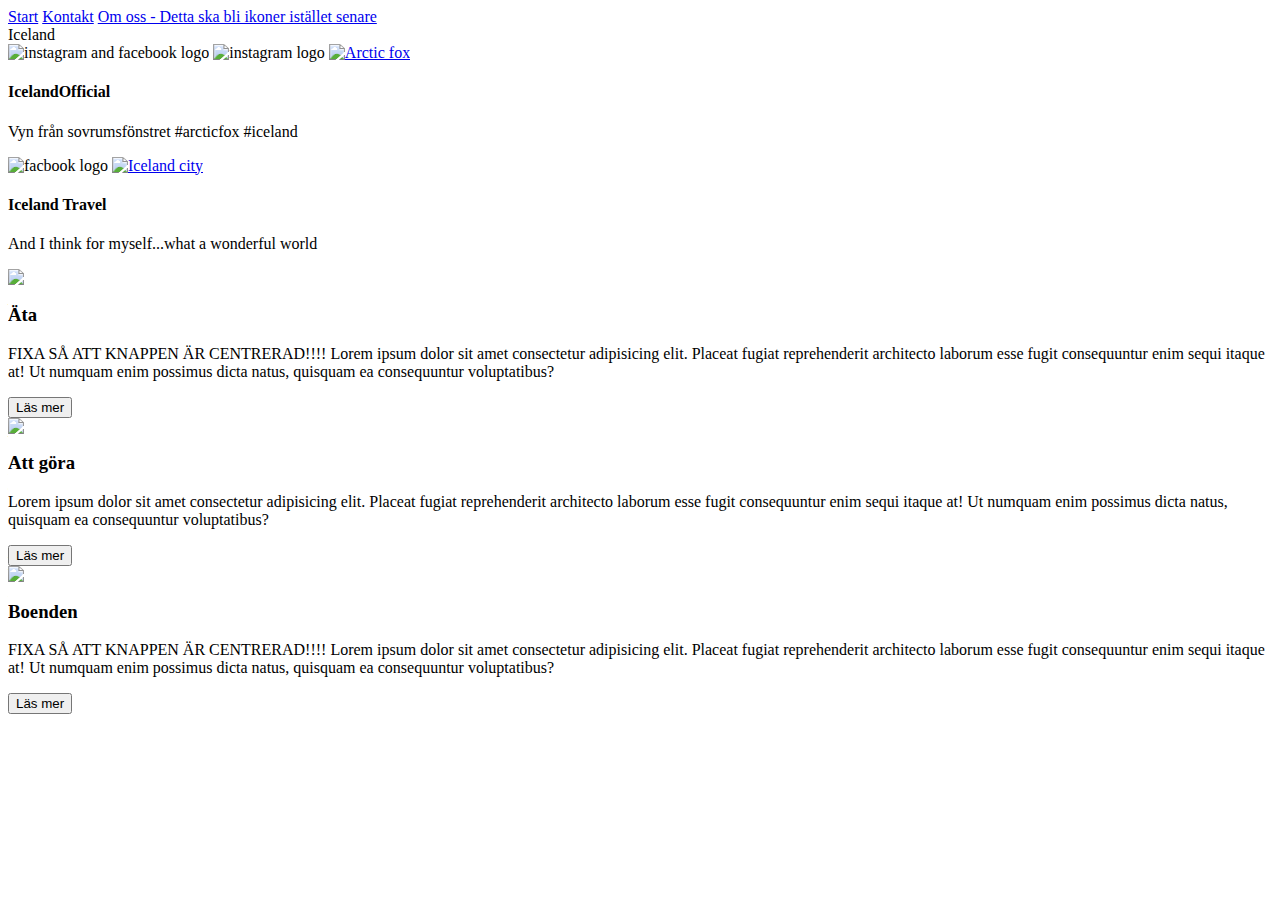
==== index.html @ 6c323363 "Add files via upload" ====
<html>

<head>
  <title>Iceland</title>
  <link rel="stylesheet" type="text/css" href="styles/style.css" />
  </div>
</head>

<body>

  
  <div class="topnav">
    <a class="active" href="#home">Start</a>
    <a href="#contact">Kontakt</a>
    <a href="#about">Om oss - Detta ska bli ikoner istället senare</a>
  </div>
  <div class="imageContainer">
    <div class="textInImage">
    <div class="headerimage "></div>
    <div class="headertext">Iceland</div>
    </div>
  </div>

  <div class="start">
  <div class="socialmediasContainer">
    <div class=" fbPic1">
      <img src="images/logos.jpg" id="logos" alt="instagram and facebook logo">
      <img src="images/instagramlogo.png" alt="instagram logo">
      <a href="https://www.instagram.com/explore/tags/iceland/">
        <img src="images/sidepic.jpg" alt="Arctic fox">
      </a>
      <h4>IcelandOfficial</h3>
        <p class="caption">Vyn från sovrumsfönstret #arcticfox #iceland </p>
        <img src="images/facebooklogo.jpg" alt="facbook logo">
        <a href="https://www.facebook.com/IcelandTravelTourOperator">
          <img src="images/city.jpg" id="city" alt="Iceland city">
        </a>
        <h4>Iceland Travel</h4>
        <p>And I think for myself...what a wonderful world</p>
    </div>
  </div>
      <div class="menus">
        <div class="eatContainer">

        <img src="images/food3.jpg" id="pic1">
        <h3>Äta</h3>
        <p> FIXA SÅ ATT KNAPPEN ÄR CENTRERAD!!!!    Lorem ipsum dolor sit amet consectetur adipisicing elit. Placeat fugiat reprehenderit architecto laborum esse fugit consequuntur enim sequi itaque at! Ut numquam enim possimus dicta natus, quisquam ea consequuntur voluptatibus?</p>
      <a href="eat.html"><button class="btn">Läs mer</button></a>

      </div>
      <div class="todoContainer">
      
        <img src="images/val.jpg" id="pic1">
        <h3>Att göra</h3>
        <p>Lorem ipsum dolor sit amet consectetur adipisicing elit. Placeat fugiat reprehenderit architecto laborum esse fugit
          consequuntur enim sequi itaque at! Ut numquam enim possimus dicta natus, quisquam ea consequuntur voluptatibus?</p>
      <a href="todo.html"><button class="btn">Läs mer</button></a>

      </div>
      <div class="liveContainer">
      
        <img src="images/hotel.jpg" id="pic1">
        <h3>Boenden</h3>
        <p> FIXA SÅ ATT KNAPPEN ÄR CENTRERAD!!!! Lorem ipsum dolor sit amet consectetur adipisicing elit. Placeat fugiat
          reprehenderit architecto laborum esse fugit consequuntur enim sequi itaque at! Ut numquam enim possimus dicta natus,
          quisquam ea consequuntur voluptatibus?</p>
        <a href="live.html"><button class="btn">Läs mer</button></a>
      
      </div>
      </div>
      <!-- <img src="images/bada.jpg" id="pic1">
      <img src="images/sidepic3.jpg" id="pic2">
      <img src="images/city.jpg" id="pic3"> -->
  </div>
  <footer>
  </footer>
</body>

</html>
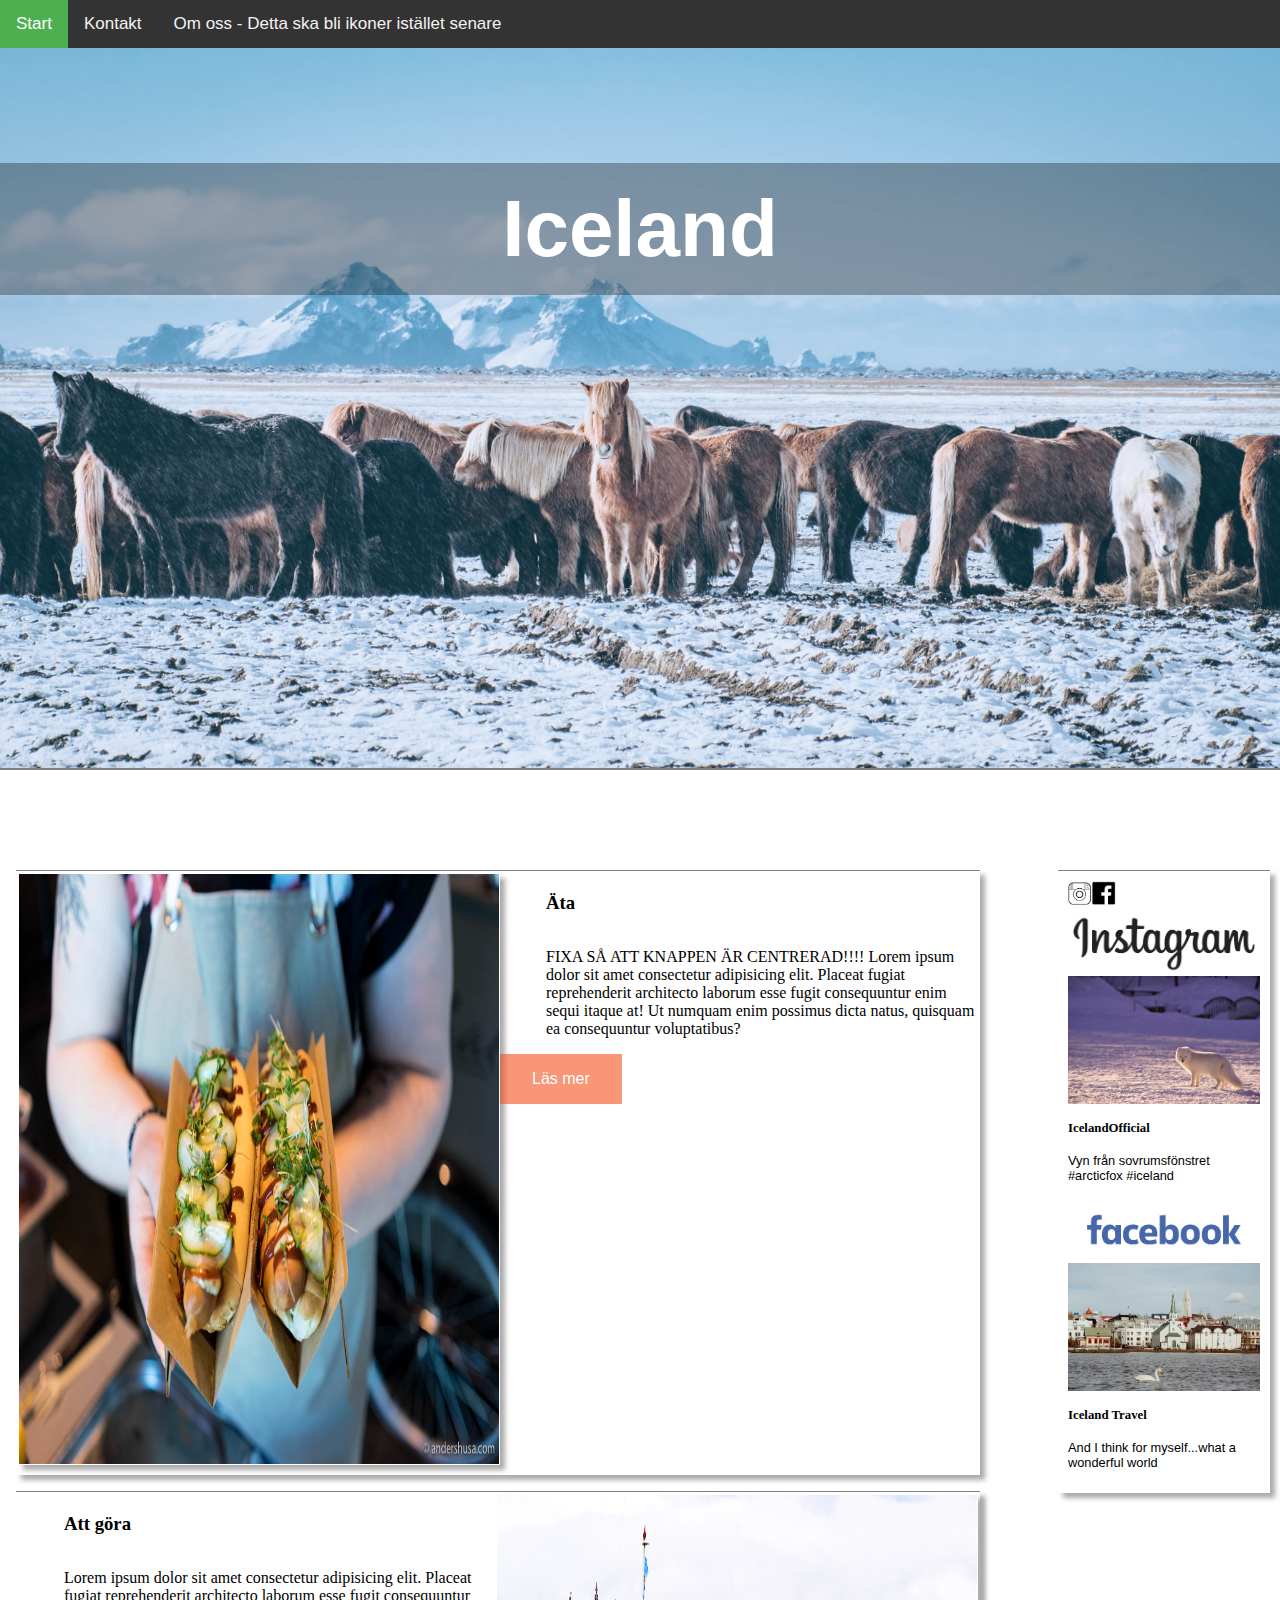
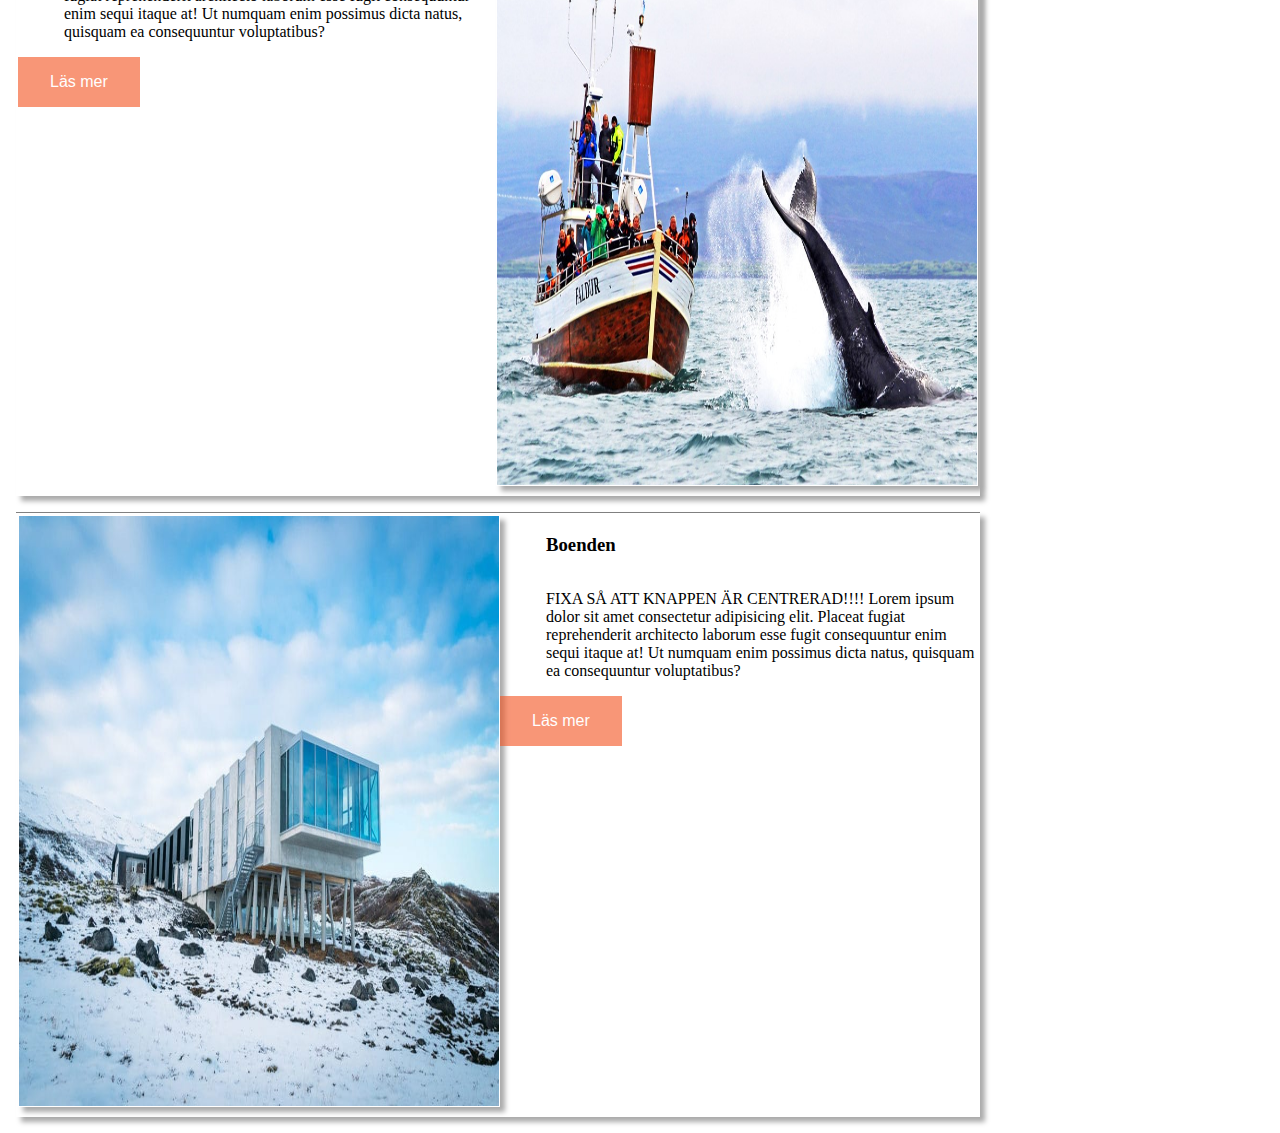
==== commit 044fc8ad: "Add files via upload" ====
--- a/index.html
+++ b/index.html
@@ -3,6 +3,11 @@
 <head>
   <title>Iceland</title>
   <link rel="stylesheet" type="text/css" href="styles/style.css" />
+  <link rel="stylesheet" href="C:\Users\carin\Documents\Bootstrap\css\Bootstrap.css" />
+  <script src="C:\Users\carin\Documents\Bootstrap\js\jquery.js"></script>
+  <script src="C:\Users\carin\Documents\Bootstrap\js\bootstrap.js"></script>
+  <link rel="stylesheet"href="jquery.js"/>
+
   </div>
 </head>
 
@@ -11,7 +16,7 @@
   
   <div class="topnav">
     <a class="active" href="#home">Start</a>
-    <a href="#contact">Kontakt</a>
+    <a href="contact.html">Kontakt</a>
     <a href="#about">Om oss - Detta ska bli ikoner istället senare</a>
   </div>
   <div class="imageContainer">
@@ -25,13 +30,13 @@
   <div class="socialmediasContainer">
     <div class=" fbPic1">
       <img src="images/logos.jpg" id="logos" alt="instagram and facebook logo">
-      <img src="images/instagramlogo.png" alt="instagram logo">
+      <a href="https://www.instagram.com/explore/tags/iceland/"><img src="images/instagramlogo.png" alt="instagram logo"/></a>
       <a href="https://www.instagram.com/explore/tags/iceland/">
-        <img src="images/sidepic.jpg" alt="Arctic fox">
+        <img src="images/sidepic.jpg" alt="Arctic fox"/>
       </a>
       <h4>IcelandOfficial</h3>
         <p class="caption">Vyn från sovrumsfönstret #arcticfox #iceland </p>
-        <img src="images/facebooklogo.jpg" alt="facbook logo">
+        <a href="https://www.facebook.com/IcelandTravelTourOperator"><img src="images/facebooklogo.jpg" alt="facbook logo"/></a></h4>
         <a href="https://www.facebook.com/IcelandTravelTourOperator">
           <img src="images/city.jpg" id="city" alt="Iceland city">
         </a>
--- a/styles/style.css
+++ b/styles/style.css
@@ -0,0 +1,180 @@
+body {
+  margin: 0px;
+}.topnav {
+  font-family: Arial, Helvetica, sans-serif;
+  background-color: #333;
+  overflow: hidden;
+}
+.topnav a {
+  float: left;
+  color: #f2f2f2;
+  text-align: center;
+  padding: 14px 16px;
+  text-decoration: none;
+  font-size: 17px;
+}
+.topnav a:hover {
+  background-color: #ddd;
+  color: black;
+}
+.topnav a.active {
+  background-color: #4caf50;
+  color: white;
+}
+.headerimage {
+  height: 80%;
+  border-bottom: 2px solid grey;
+  background-image: url(../images/header.jpg);
+  background-position: center;
+  background-repeat: no-repeat;
+  background-size: cover;
+}
+.imageContainer {
+  position: relative;
+}
+.headertext {
+  font-family: Arial, Helvetica, sans-serif;
+  background-color: rgb(0, 0, 0); /* Fallback color */
+  background-color: rgba(0, 0, 0, 0.3); /* Black w/opacity/see-through */
+  color: white;
+  font-weight: bold;
+  font-size: 80px;
+  position: absolute;
+  top: 25%;
+  left: 50%;
+  transform: translate(-50%, -50%);
+  z-index: 2;
+  width: 100%;
+  padding-top: 20px;
+  padding-bottom: 20px;
+  text-align: center;
+}
+
+.socialmediasContainer {
+  border-top: 1px solid grey;
+  font-family: Arial, Helvetica, sans-serif;
+  font-size: 1vw;
+  position: relative;
+  width: 15%;
+  float: right;
+  padding: 10px;
+  margin-top: 50px;
+  margin-right: 10px;
+  padding: 10px 10px 10px 10px;
+  background-color: white;
+  box-shadow: 5px 5px 5px #aaaaaa;
+}
+.socialmediasContainer h4 {
+  font-family: "Cinzel Decorative";
+}
+
+.fbPic1 {
+  float: right;
+}
+.socialmediasContainer img {
+  width: 100%;
+}
+#logos {
+  width: 25%;
+}
+.menus {
+  width: 100%;
+  padding-top: 50px;
+  margin-top: 50px;
+  position: relative;
+}
+.menus h3{
+  float: right;
+  width: 45%;
+  word-wrap: break-word;
+}
+.btn {
+  background-color: #f4511e;
+  border: none;
+  color: white;
+  padding: 16px 32px;
+  text-align: center;
+  font-size: 16px;
+  opacity: 0.6;
+  transition: 0.3s;
+}
+
+.btn:hover {opacity: 1}
+
+.eatContainer {
+    border-top: 1px solid grey;
+  display: flex;
+  justify-content: center;
+  float: left;
+  width: 75%;
+  height: 600px;
+  margin: 0 1em 1em 1em;
+  display: block;
+  padding: 2px;
+  box-shadow: 5px 5px 5px #aaaaaa;
+  color: black;
+}
+.eatContainer img {
+  width: 50%;
+  height: 590px;
+  float: left;
+  border: 1px solid #fff;
+  box-shadow: 5px 5px 5px #aaaaaa;
+}
+.eatContainer p {
+  float: right;
+  width: 45%;
+  word-wrap: break-word;
+}
+.todoContainer {
+    border-top: 1px solid grey;
+
+  display: flex;
+  justify-content: center;
+  float: left;
+  width: 75%;
+  height: 600px;
+  margin: 0 1em 1em 1em;
+  display: block;
+  padding: 2px;
+  box-shadow: 5px 5px 5px #aaaaaa;
+  color: black;
+}
+.todoContainer img {
+  width: 50%;
+  height: 590px;
+  float: right;
+  border: 1px solid #fff;
+  box-shadow: 5px 5px 5px #aaaaaa;
+}
+.todoContainer p {
+  float: right;
+  width: 45%;
+  word-wrap: break-word;
+}
+.liveContainer {
+    border-top: 1px solid grey;
+
+  display: flex;
+  justify-content: center;
+  float: left;
+  width: 75%;
+  height: 600px;
+  margin: 0 1em 1em 1em;
+  display: block;
+  padding: 2px;
+  box-shadow: 5px 5px 5px #aaaaaa;
+  color: black;
+}
+.liveContainer img {
+  width: 50%;
+  height: 590px;
+  float: left;
+  border: 1px solid #fff;
+  box-shadow: 5px 5px 5px #aaaaaa;
+}
+.liveContainer p {
+  float: right;
+  width: 45%;
+  word-wrap: break-word;
+}
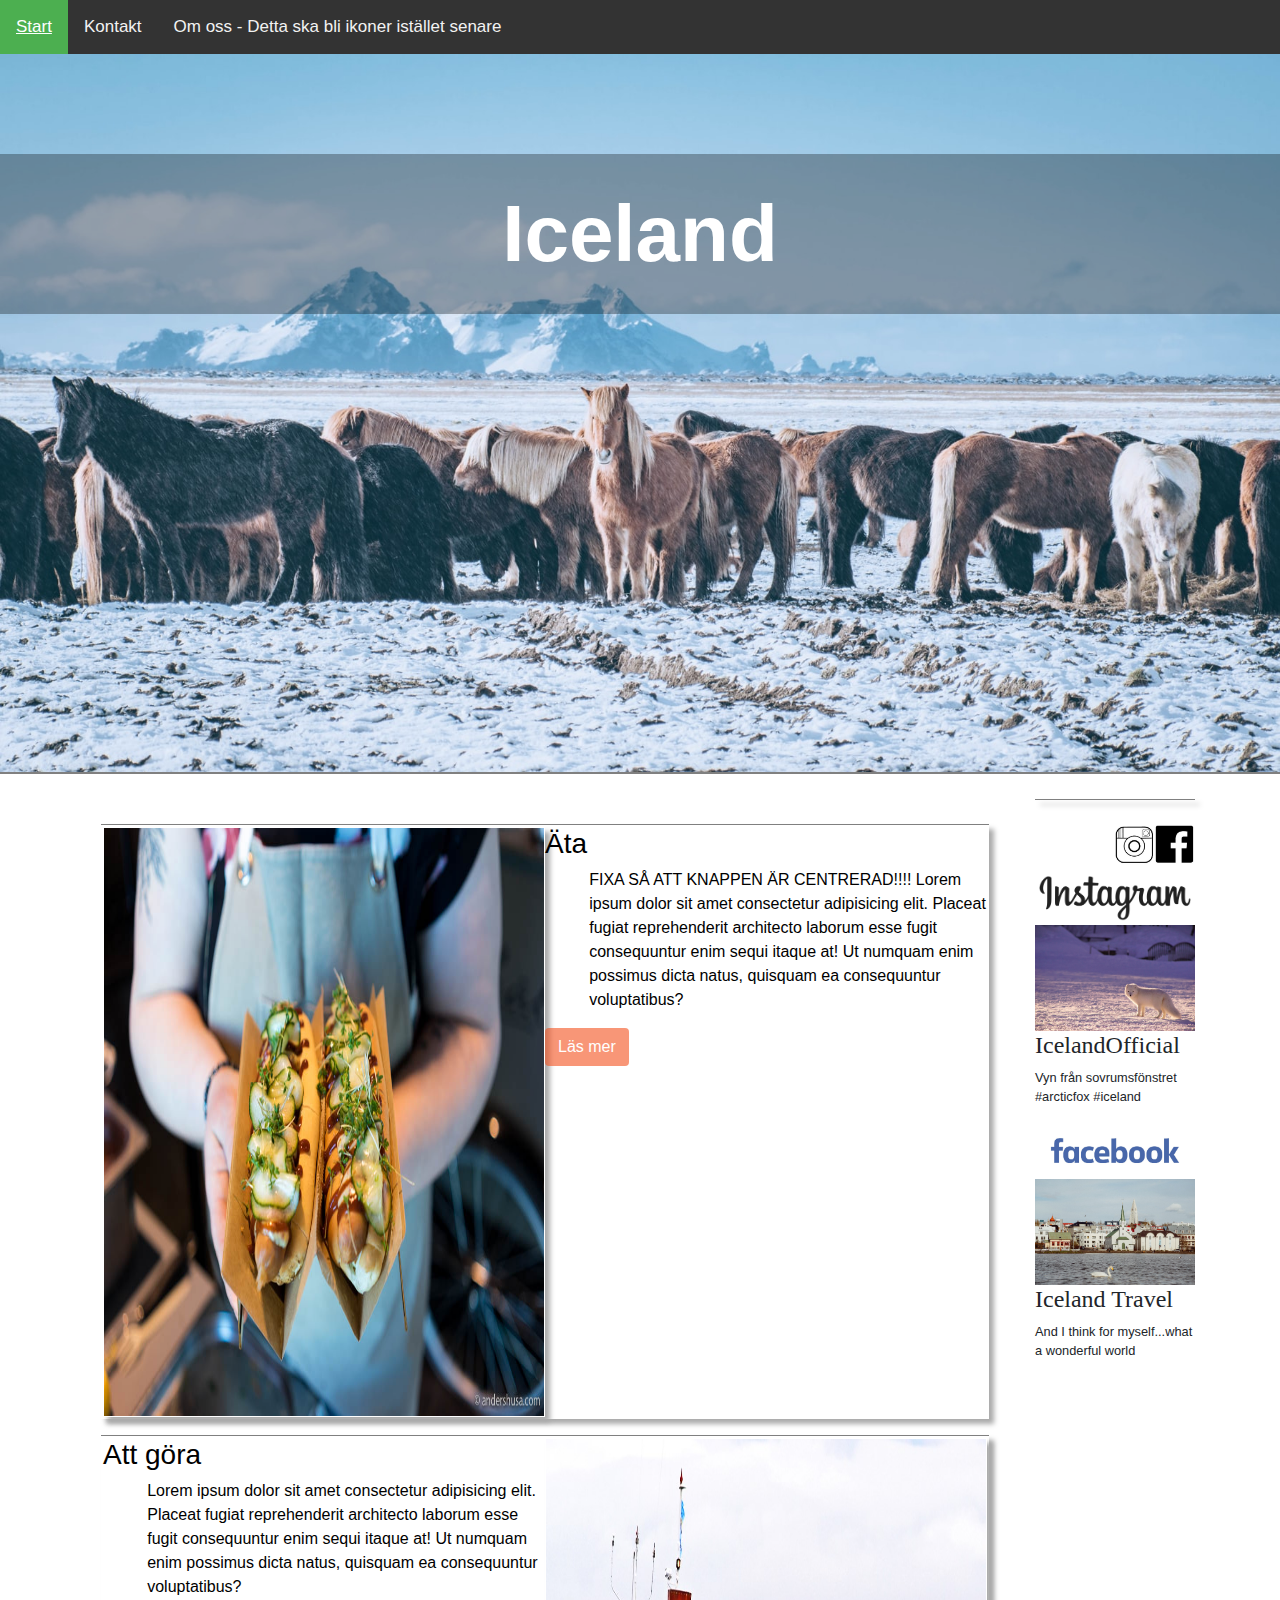
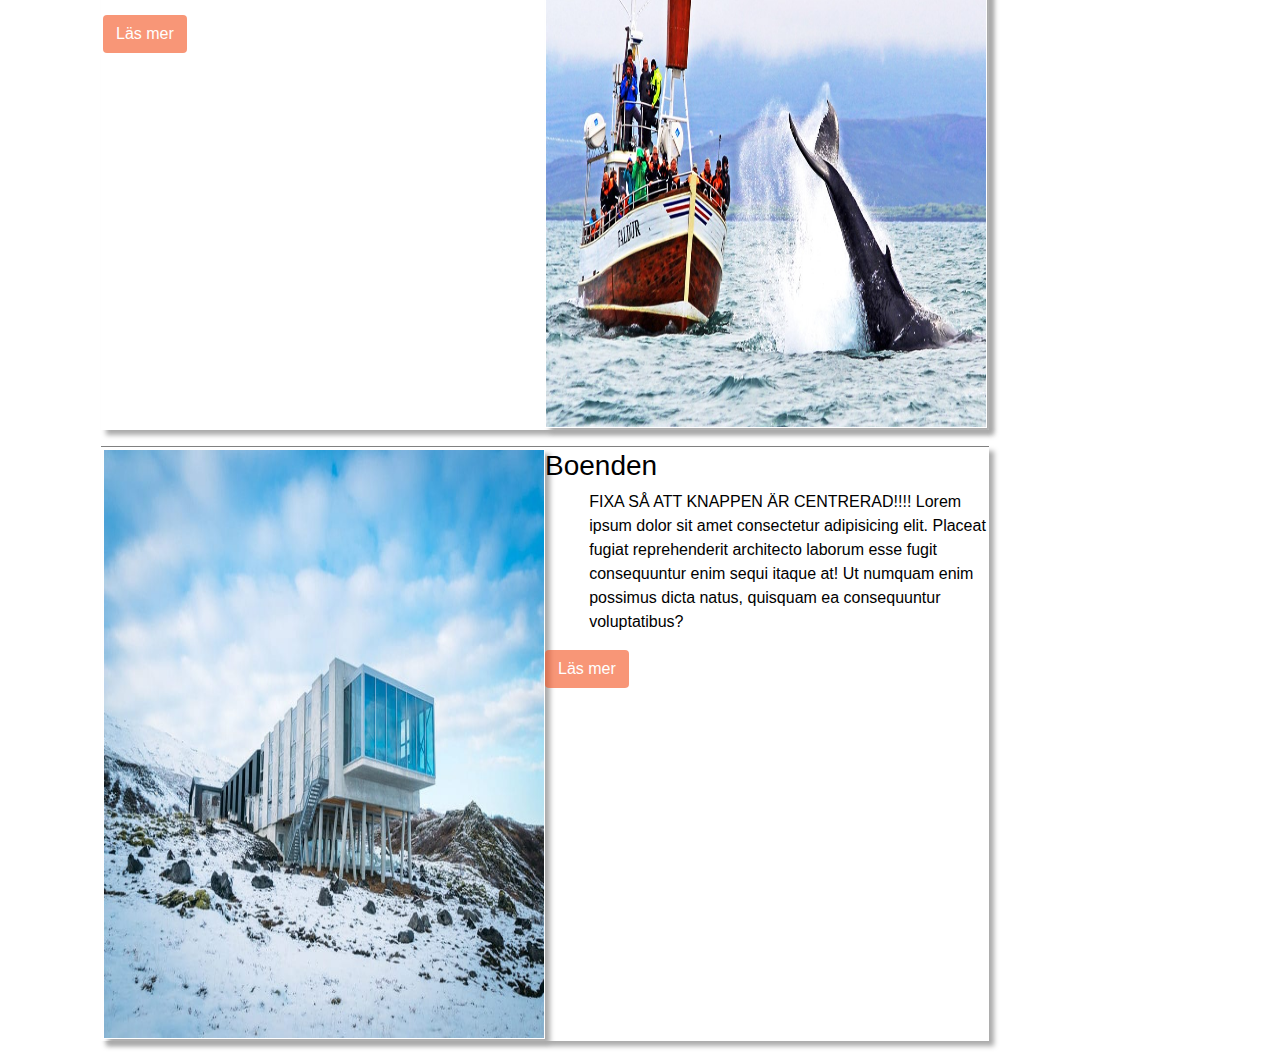
==== commit 0f2377c8: "Add files via upload" ====
--- a/index.html
+++ b/index.html
@@ -2,18 +2,19 @@
 
 <head>
   <title>Iceland</title>
+  <link rel="stylesheet" type="text/css" href="test.css" />
   <link rel="stylesheet" type="text/css" href="styles/style.css" />
-  <link rel="stylesheet" href="C:\Users\carin\Documents\Bootstrap\css\Bootstrap.css" />
-  <script src="C:\Users\carin\Documents\Bootstrap\js\jquery.js"></script>
-  <script src="C:\Users\carin\Documents\Bootstrap\js\bootstrap.js"></script>
-  <link rel="stylesheet"href="jquery.js"/>
+  <link href="//maxcdn.bootstrapcdn.com/bootstrap/4.1.1/css/bootstrap.min.css" rel="stylesheet" id="bootstrap-css" />
+  <script src="//maxcdn.bootstrapcdn.com/bootstrap/4.1.1/js/bootstrap.min.js"></script>
+  <script src="https://ajax.googleapis.com/ajax/libs/jquery/3.4.1/jquery.min.js"></script>
 
+<script src="jquery.js"></script>
   </div>
 </head>
 
 <body>
 
-  
+
   <div class="topnav">
     <a class="active" href="#home">Start</a>
     <a href="contact.html">Kontakt</a>
@@ -21,64 +22,79 @@
   </div>
   <div class="imageContainer">
     <div class="textInImage">
-    <div class="headerimage "></div>
-    <div class="headertext">Iceland</div>
+      <div class="headerimage "></div>
+      <div class="headertext">Iceland</div>
     </div>
   </div>
 
   <div class="start">
-  <div class="socialmediasContainer">
-    <div class=" fbPic1">
-      <img src="images/logos.jpg" id="logos" alt="instagram and facebook logo">
-      <a href="https://www.instagram.com/explore/tags/iceland/"><img src="images/instagramlogo.png" alt="instagram logo"/></a>
-      <a href="https://www.instagram.com/explore/tags/iceland/">
-        <img src="images/sidepic.jpg" alt="Arctic fox"/>
-      </a>
-      <h4>IcelandOfficial</h3>
-        <p class="caption">Vyn från sovrumsfönstret #arcticfox #iceland </p>
-        <a href="https://www.facebook.com/IcelandTravelTourOperator"><img src="images/facebooklogo.jpg" alt="facbook logo"/></a></h4>
-        <a href="https://www.facebook.com/IcelandTravelTourOperator">
-          <img src="images/city.jpg" id="city" alt="Iceland city">
-        </a>
-        <h4>Iceland Travel</h4>
-        <p>And I think for myself...what a wonderful world</p>
-    </div>
-  </div>
-      <div class="menus">
-        <div class="eatContainer">
+    <div class="container">
+      <div class=row>
+        <div class="col-xl-10">
+          <div class="menus">
+            <div class="eatContainer">
 
-        <img src="images/food3.jpg" id="pic1">
-        <h3>Äta</h3>
-        <p> FIXA SÅ ATT KNAPPEN ÄR CENTRERAD!!!!    Lorem ipsum dolor sit amet consectetur adipisicing elit. Placeat fugiat reprehenderit architecto laborum esse fugit consequuntur enim sequi itaque at! Ut numquam enim possimus dicta natus, quisquam ea consequuntur voluptatibus?</p>
-      <a href="eat.html"><button class="btn">Läs mer</button></a>
+              <img src="images/food3.jpg" id="pic1">
+              <h3>Äta</h3>
+              <p> FIXA SÅ ATT KNAPPEN ÄR CENTRERAD!!!! Lorem ipsum dolor sit amet consectetur adipisicing elit.
+                Placeat fugiat reprehenderit architecto laborum esse fugit consequuntur enim sequi itaque at! Ut
+                numquam enim possimus dicta natus, quisquam ea consequuntur voluptatibus?</p>
+              <a href="eat.html"><button class="btn">Läs mer</button></a>
 
+            </div>
+            <div class="todoContainer">
+
+              <img src="images/val.jpg" id="pic1">
+              <h3>Att göra</h3>
+              <p>Lorem ipsum dolor sit amet consectetur adipisicing elit. Placeat fugiat reprehenderit architecto
+                laborum esse fugit
+                consequuntur enim sequi itaque at! Ut numquam enim possimus dicta natus, quisquam ea consequuntur
+                voluptatibus?</p>
+              <a href="todo.html"><button class="btn">Läs mer</button></a>
+
+            </div>
+            <div class="liveContainer">
+
+              <img src="images/hotel.jpg" id="pic1">
+              <h3>Boenden</h3>
+              <p> FIXA SÅ ATT KNAPPEN ÄR CENTRERAD!!!! Lorem ipsum dolor sit amet consectetur adipisicing elit.
+                Placeat fugiat
+                reprehenderit architecto laborum esse fugit consequuntur enim sequi itaque at! Ut numquam enim
+                possimus dicta natus,
+                quisquam ea consequuntur voluptatibus?</p>
+              <a href="live.html"><button class="btn">Läs mer</button></a>
+            </div>
+          </div>
+        </div>
+        <div class="col-xl-2" id="logos">
+
+          <img src="images/logos.jpg" id="logos" alt="instagram and facebook logo">
+
+          <div class="socialmediasContainer">
+            <div class=" fbPic1">
+
+              <a href="https://www.instagram.com/explore/tags/iceland/"><img src="images/instagramlogo.png"
+                  alt="instagram logo" /></a>
+              <a href="https://www.instagram.com/explore/tags/iceland/">
+                <img src="images/sidepic.jpg" alt="Arctic fox" />
+              </a>
+              <h4>IcelandOfficial</h3>
+                <p class="caption">Vyn från sovrumsfönstret #arcticfox #iceland </p>
+                <a href="https://www.facebook.com/IcelandTravelTourOperator"><img src="images/facebooklogo.jpg"
+                    alt="facbook logo" /></a>
+              </h4>
+              <a href="https://www.facebook.com/IcelandTravelTourOperator">
+                <img src="images/city.jpg" id="city" alt="Iceland city">
+              </a>
+              <h4>Iceland Travel</h4>
+              <p>And I think for myself...what a wonderful world</p>
+            </div>
+          </div>
+
+        </div>
       </div>
-      <div class="todoContainer">
-      
-        <img src="images/val.jpg" id="pic1">
-        <h3>Att göra</h3>
-        <p>Lorem ipsum dolor sit amet consectetur adipisicing elit. Placeat fugiat reprehenderit architecto laborum esse fugit
-          consequuntur enim sequi itaque at! Ut numquam enim possimus dicta natus, quisquam ea consequuntur voluptatibus?</p>
-      <a href="todo.html"><button class="btn">Läs mer</button></a>
-
-      </div>
-      <div class="liveContainer">
-      
-        <img src="images/hotel.jpg" id="pic1">
-        <h3>Boenden</h3>
-        <p> FIXA SÅ ATT KNAPPEN ÄR CENTRERAD!!!! Lorem ipsum dolor sit amet consectetur adipisicing elit. Placeat fugiat
-          reprehenderit architecto laborum esse fugit consequuntur enim sequi itaque at! Ut numquam enim possimus dicta natus,
-          quisquam ea consequuntur voluptatibus?</p>
-        <a href="live.html"><button class="btn">Läs mer</button></a>
-      
-      </div>
-      </div>
-      <!-- <img src="images/bada.jpg" id="pic1">
-      <img src="images/sidepic3.jpg" id="pic2">
-      <img src="images/city.jpg" id="pic3"> -->
-  </div>
-  <footer>
-  </footer>
+      <footer>
+      </footer>
 </body>
 
 </html>--- a/test.css
+++ b/test.css
@@ -0,0 +1,165 @@
+body {
+  margin: 0px;
+}.topnav {
+  font-family: Arial, Helvetica, sans-serif;
+  background-color: #333;
+  overflow: hidden;
+}
+.topnav a {
+  float: left;
+  color: #f2f2f2;
+  text-align: center;
+  padding: 14px 16px;
+  text-decoration: none;
+  font-size: 17px;
+}
+.topnav a:hover {
+  background-color: #ddd;
+  color: black;
+}
+.topnav a.active {
+  background-color: #4caf50;
+  color: white;
+}
+.headerimage {
+  height: 80%;
+  border-bottom: 2px solid grey;
+  background-image: url(../images/header.jpg);
+  background-position: center;
+  background-repeat: no-repeat;
+  background-size: cover;
+}
+.imageContainer {
+  position: relative;
+}
+.headertext {
+  font-family: Arial, Helvetica, sans-serif;
+  background-color: rgb(0, 0, 0); /* Fallback color */
+  background-color: rgba(0, 0, 0, 0.3); /* Black w/opacity/see-through */
+  color: white;
+  font-weight: bold;
+  font-size: 80px;
+  position: absolute;
+  top: 25%;
+  left: 50%;
+  transform: translate(-50%, -50%);
+  z-index: 2;
+  width: 100%;
+  padding-top: 20px;
+  padding-bottom: 20px;
+  text-align: center;
+}
+
+.socialmediasContainer {
+  border-top: 1px solid grey;
+  font-family: Arial, Helvetica, sans-serif;
+  font-size: 1vw;
+  background-color: white;
+  box-shadow: 5px 5px 5px #aaaaaa;
+}
+.socialmediasContainer h4 {
+  font-family: "Cinzel Decorative";
+}
+
+.fbPic1 {
+  float: right;
+}
+.socialmediasContainer img {
+  width: 100%;
+}
+#logos {
+margin-top: 25px;
+  float: right;
+  width: 50%;
+}
+.menus {
+  margin-top: 50px;
+}
+.menus h3{
+  float: center;
+  word-wrap: break-word;
+}
+.btn {
+  background-color: #f4511e;
+  border: none;
+  color: white;
+  padding: 16px 32px;
+  text-align: center;
+  font-size: 16px;
+  opacity: 0.6;
+  transition: 0.3s;
+}
+
+.btn:hover {opacity: 1}
+
+.eatContainer {
+    border-top: 1px solid grey;
+  display: flex;
+  justify-content: center;
+  float: left;
+  margin: 0 1em 1em 1em;
+  display: block;
+  padding: 2px;
+  box-shadow: 5px 5px 5px #aaaaaa;
+  color: black;
+}
+.eatContainer img {
+  width: 50%;
+  height: 590px;
+  float: left;
+  border: 1px solid #fff;
+  box-shadow: 5px 5px 5px #aaaaaa;
+}
+.eatContainer p {
+  float: right;
+  width: 45%;
+  word-wrap: break-word;
+}
+.todoContainer {
+    border-top: 1px solid grey;
+
+  display: flex;
+  justify-content: center;
+  float: left;
+  margin: 0 1em 1em 1em;
+  display: block;
+  padding: 2px;
+  box-shadow: 5px 5px 5px #aaaaaa;
+  color: black;
+}
+.todoContainer img {
+  width: 50%;
+  height: 590px;
+  float: right;
+  border: 1px solid #fff;
+  box-shadow: 5px 5px 5px #aaaaaa;
+}
+.todoContainer p {
+  float: right;
+  width: 45%;
+  word-wrap: break-word;
+}
+.liveContainer {
+    border-top: 1px solid grey;
+
+  display: flex;
+  justify-content: center;
+  float: left;
+  margin: 0 1em 1em 1em;
+  display: block;
+  padding: 2px;
+  box-shadow: 5px 5px 5px #aaaaaa;
+  color: black;
+}
+.liveContainer img {
+  width: 50%;
+  height: 590px;
+  float: left;
+  border: 1px solid #fff;
+  box-shadow: 5px 5px 5px #aaaaaa;
+}
+.liveContainer p {
+  float: right;
+  width: 45%;
+  word-wrap: break-word;
+}
--- a/styles/style.css
+++ b/styles/style.css
@@ -54,13 +54,6 @@
   border-top: 1px solid grey;
   font-family: Arial, Helvetica, sans-serif;
   font-size: 1vw;
-  position: relative;
-  width: 15%;
-  float: right;
-  padding: 10px;
-  margin-top: 50px;
-  margin-right: 10px;
-  padding: 10px 10px 10px 10px;
   background-color: white;
   box-shadow: 5px 5px 5px #aaaaaa;
 }
@@ -75,17 +68,15 @@
   width: 100%;
 }
 #logos {
-  width: 25%;
+margin-top: 25px;
+  float: right;
+  width: 50%;
 }
 .menus {
-  width: 100%;
-  padding-top: 50px;
   margin-top: 50px;
-  position: relative;
 }
 .menus h3{
-  float: right;
-  width: 45%;
+  float: center;
   word-wrap: break-word;
 }
 .btn {
@@ -106,8 +97,6 @@
   display: flex;
   justify-content: center;
   float: left;
-  width: 75%;
-  height: 600px;
   margin: 0 1em 1em 1em;
   display: block;
   padding: 2px;
@@ -132,8 +121,6 @@
   display: flex;
   justify-content: center;
   float: left;
-  width: 75%;
-  height: 600px;
   margin: 0 1em 1em 1em;
   display: block;
   padding: 2px;
@@ -158,8 +145,6 @@
   display: flex;
   justify-content: center;
   float: left;
-  width: 75%;
-  height: 600px;
   margin: 0 1em 1em 1em;
   display: block;
   padding: 2px;
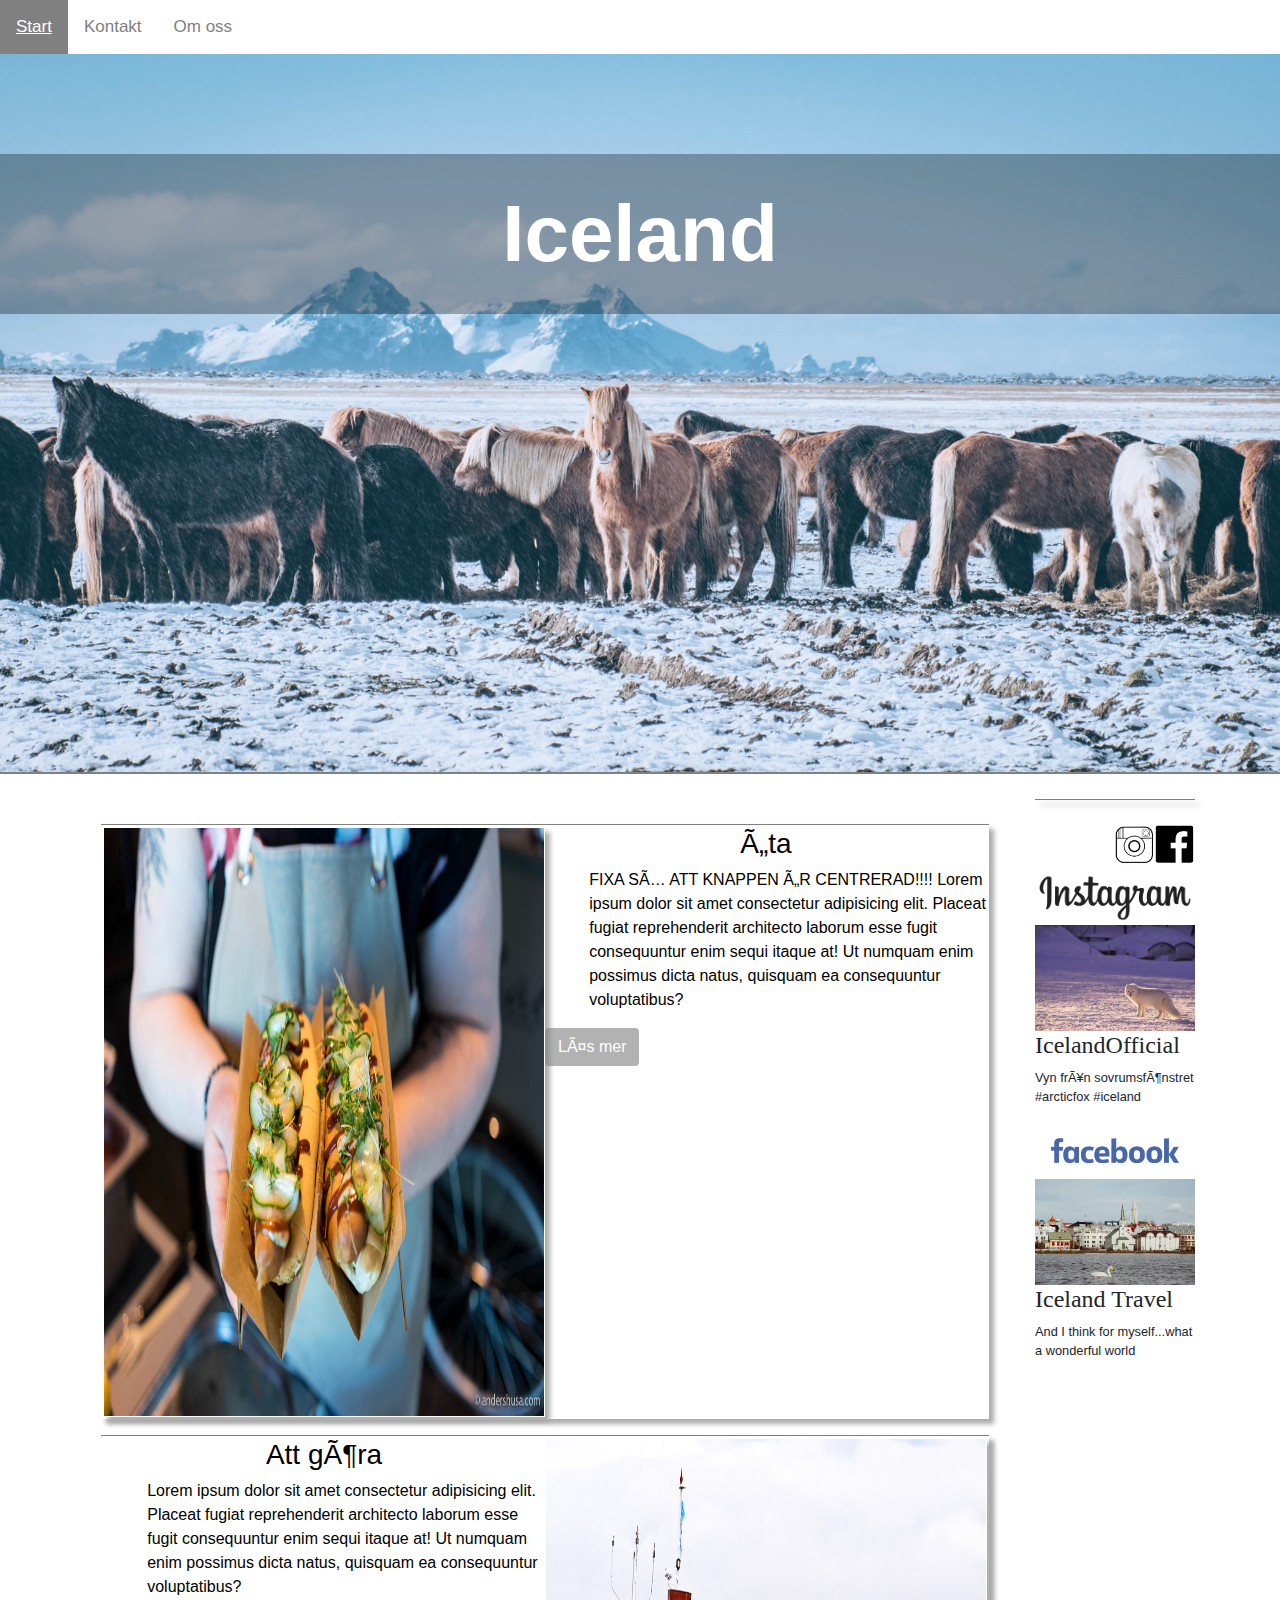
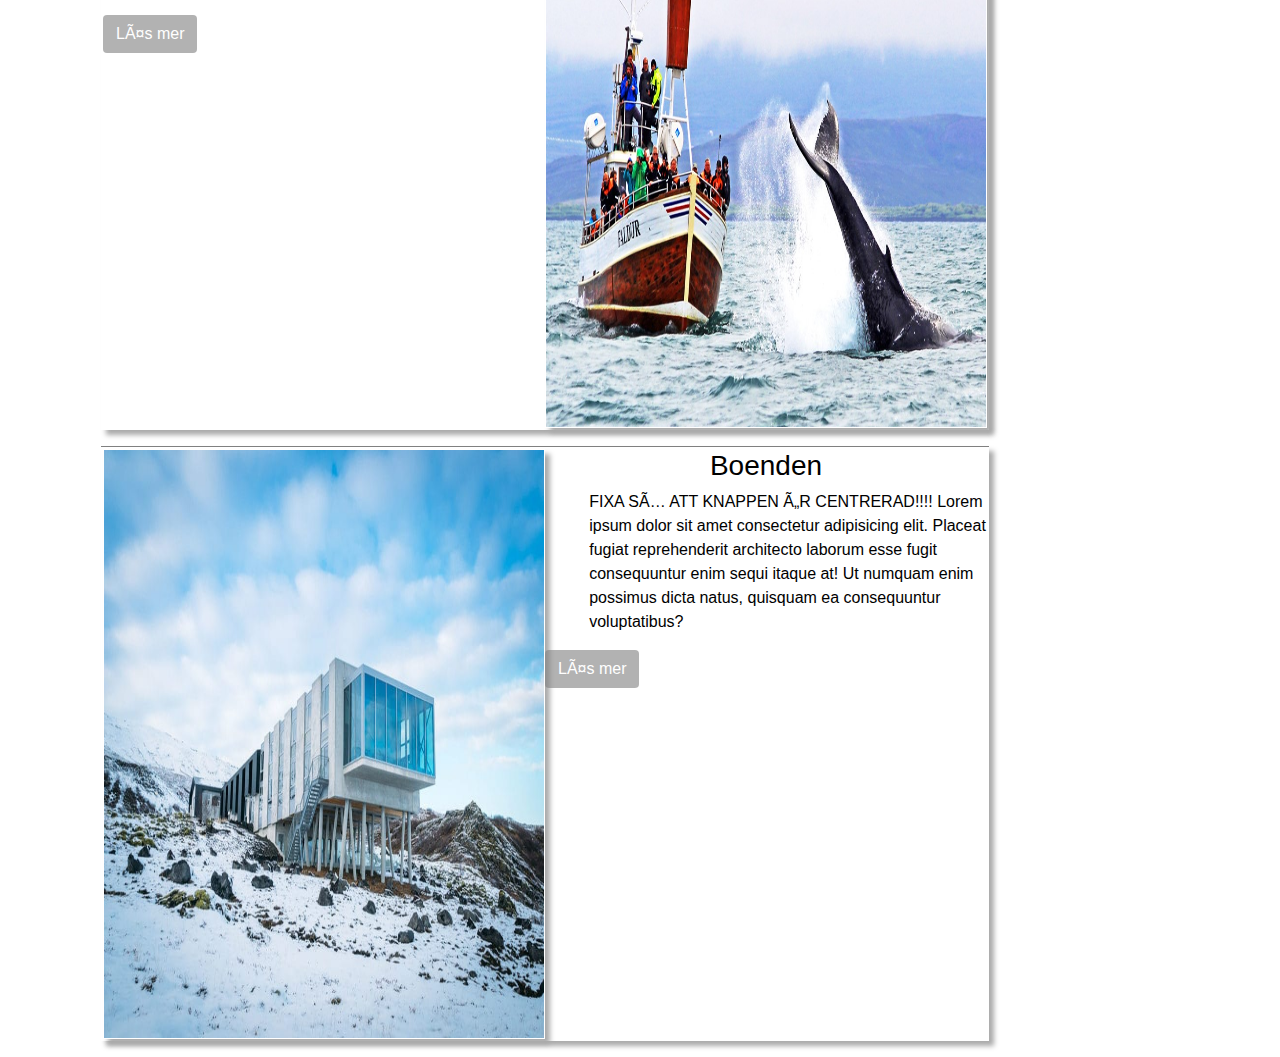
==== commit 2bd82b60: "updated vers" ====
--- a/index.html
+++ b/index.html
@@ -1,9 +1,13 @@
 <html>
 
 <head>
-  <title>Iceland</title>
+  <meta charset="UTF-8">
+  <meta name="description" content="Travelingsite about Island">
+  <meta name="keywords" content="Island, iceland, travel, visit ">
+  <meta name="author" content="Sandra Boström">  <title>Iceland</title>
   <link rel="stylesheet" type="text/css" href="test.css" />
   <link rel="stylesheet" type="text/css" href="styles/style.css" />
+  <link rel="stylesheet" href="https://cdnjs.cloudflare.com/ajax/libs/font-awesome/4.7.0/css/font-awesome.min.css">
   <link href="//maxcdn.bootstrapcdn.com/bootstrap/4.1.1/css/bootstrap.min.css" rel="stylesheet" id="bootstrap-css" />
   <script src="//maxcdn.bootstrapcdn.com/bootstrap/4.1.1/js/bootstrap.min.js"></script>
   <script src="https://ajax.googleapis.com/ajax/libs/jquery/3.4.1/jquery.min.js"></script>
@@ -13,13 +17,14 @@
 </head>
 
 <body>
-
-
-  <div class="topnav">
-    <a class="active" href="#home">Start</a>
-    <a href="contact.html">Kontakt</a>
-    <a href="#about">Om oss - Detta ska bli ikoner istället senare</a>
-  </div>
+<div class="topnav" id="myTopnav">
+  <a href="index.html" class="active">Start</a>
+  <a href="contact.html">Kontakt</a>
+  <a href="about.html">Om oss</a>
+  <a href="javascript:void(0);" class="icon" onclick="myFunction()">
+    <i class="fa fa-bars"></i>
+  </a>
+</div>
   <div class="imageContainer">
     <div class="textInImage">
       <div class="headerimage "></div>
@@ -35,7 +40,7 @@
             <div class="eatContainer">
 
               <img src="images/food3.jpg" id="pic1">
-              <h3>Äta</h3>
+              <h3 align="center">Äta</h3>
               <p> FIXA SÅ ATT KNAPPEN ÄR CENTRERAD!!!! Lorem ipsum dolor sit amet consectetur adipisicing elit.
                 Placeat fugiat reprehenderit architecto laborum esse fugit consequuntur enim sequi itaque at! Ut
                 numquam enim possimus dicta natus, quisquam ea consequuntur voluptatibus?</p>
@@ -45,7 +50,7 @@
             <div class="todoContainer">
 
               <img src="images/val.jpg" id="pic1">
-              <h3>Att göra</h3>
+              <h3 align="center">Att göra</h3>
               <p>Lorem ipsum dolor sit amet consectetur adipisicing elit. Placeat fugiat reprehenderit architecto
                 laborum esse fugit
                 consequuntur enim sequi itaque at! Ut numquam enim possimus dicta natus, quisquam ea consequuntur
@@ -56,7 +61,7 @@
             <div class="liveContainer">
 
               <img src="images/hotel.jpg" id="pic1">
-              <h3>Boenden</h3>
+              <h3 align="center">Boenden</h3>
               <p> FIXA SÅ ATT KNAPPEN ÄR CENTRERAD!!!! Lorem ipsum dolor sit amet consectetur adipisicing elit.
                 Placeat fugiat
                 reprehenderit architecto laborum esse fugit consequuntur enim sequi itaque at! Ut numquam enim
--- a/styles/style.css
+++ b/styles/style.css
@@ -1,13 +1,14 @@
 body {
   margin: 0px;
-}.topnav {
+}
+.topnav {
   font-family: Arial, Helvetica, sans-serif;
-  background-color: #333;
+  background-color: rgb(255, 255, 255);
   overflow: hidden;
 }
 .topnav a {
   float: left;
-  color: #f2f2f2;
+  color: grey;
   text-align: center;
   padding: 14px 16px;
   text-decoration: none;
@@ -18,8 +19,38 @@
   color: black;
 }
 .topnav a.active {
-  background-color: #4caf50;
+  background-color: grey;
   color: white;
+}
+
+.topnav .icon {
+  display: none;
+}
+
+@media screen and (max-width: 600px) {
+  .topnav a:not(:first-child) {
+    display: none;
+  }
+  .topnav a.icon {
+    float: right;
+    display: block;
+  }
+}
+
+@media screen and (max-width: 600px) {
+  .topnav.responsive {
+    position: relative;
+  }
+  .topnav.responsive .icon {
+    position: absolute;
+    right: 0;
+    top: 0;
+  }
+  .topnav.responsive a {
+    float: none;
+    display: block;
+    text-align: left;
+  }
 }
 .headerimage {
   height: 80%;
@@ -34,8 +65,8 @@
 }
 .headertext {
   font-family: Arial, Helvetica, sans-serif;
-  background-color: rgb(0, 0, 0); /* Fallback color */
-  background-color: rgba(0, 0, 0, 0.3); /* Black w/opacity/see-through */
+  background-color: rgb(0, 0, 0);
+  background-color: rgba(0, 0, 0, 0.3);
   color: white;
   font-weight: bold;
   font-size: 80px;
@@ -68,19 +99,18 @@
   width: 100%;
 }
 #logos {
-margin-top: 25px;
+  margin-top: 25px;
   float: right;
   width: 50%;
 }
 .menus {
   margin-top: 50px;
 }
-.menus h3{
-  float: center;
+.menus h3 {
   word-wrap: break-word;
 }
 .btn {
-  background-color: #f4511e;
+  background-color: grey;
   border: none;
   color: white;
   padding: 16px 32px;
@@ -90,10 +120,12 @@
   transition: 0.3s;
 }
 
-.btn:hover {opacity: 1}
+.btn:hover {
+  opacity: 1;
+}
 
 .eatContainer {
-    border-top: 1px solid grey;
+  border-top: 1px solid grey;
   display: flex;
   justify-content: center;
   float: left;
@@ -116,7 +148,7 @@
   word-wrap: break-word;
 }
 .todoContainer {
-    border-top: 1px solid grey;
+  border-top: 1px solid grey;
 
   display: flex;
   justify-content: center;
@@ -140,7 +172,7 @@
   word-wrap: break-word;
 }
 .liveContainer {
-    border-top: 1px solid grey;
+  border-top: 1px solid grey;
 
   display: flex;
   justify-content: center;
